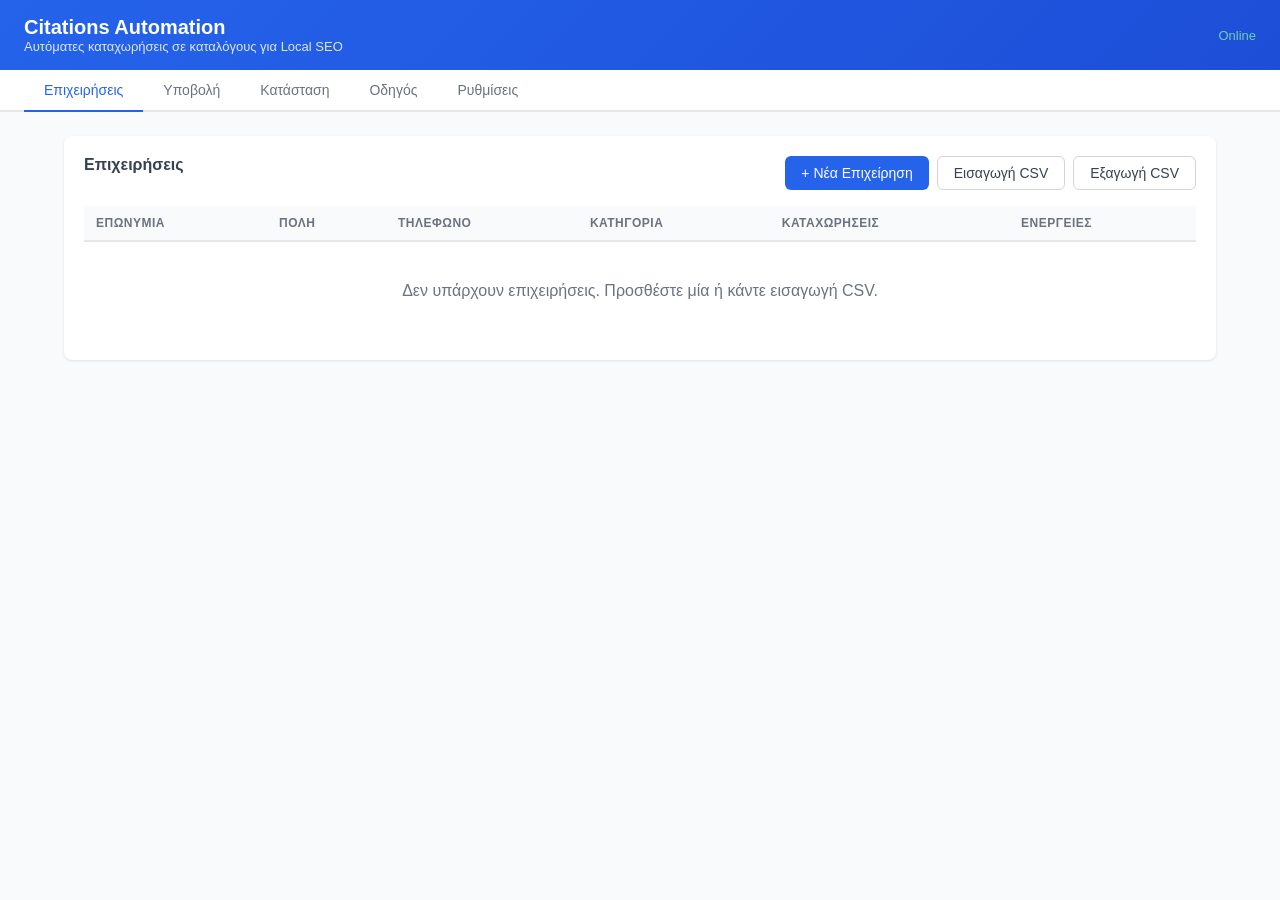
==== static/index.html @ 99df7e49 "Add stealth mode, auto CAPTCHA solving, and settings page - playwright-stealth to avoid bot detectio" ====
<!DOCTYPE html>
<html lang="el">
<head>
    <meta charset="UTF-8">
    <meta name="viewport" content="width=device-width, initial-scale=1.0">
    <title>Citations Automation</title>
    <link rel="stylesheet" href="style.css">
</head>
<body>

<div class="header">
    <div>
        <h1>Citations Automation</h1>
        <div class="subtitle">Αυτόματες καταχωρήσεις σε καταλόγους για Local SEO</div>
    </div>
    <div style="font-size:13px;opacity:0.8" id="connectionStatus">Σύνδεση...</div>
</div>

<div class="tabs">
    <div class="tab active" data-tab="businesses">Επιχειρήσεις</div>
    <div class="tab" data-tab="submit">Υποβολή</div>
    <div class="tab" data-tab="status">Κατάσταση</div>
    <div class="tab" data-tab="guide">Οδηγός</div>
    <div class="tab" data-tab="settings">Ρυθμίσεις</div>
</div>

<div class="content">

    <!-- ΕΠΙΧΕΙΡΗΣΕΙΣ -->
    <div class="tab-content active" id="tab-businesses">
        <div class="card">
            <div style="display:flex;justify-content:space-between;align-items:center;margin-bottom:16px">
                <h2>Επιχειρήσεις</h2>
                <div class="btn-group" style="margin:0">
                    <button class="btn btn-primary" onclick="showBusinessForm()">+ Νέα Επιχείρηση</button>
                    <label class="btn btn-outline">
                        Εισαγωγή CSV
                        <input type="file" accept=".csv" style="display:none" onchange="importCSV(this)">
                    </label>
                    <button class="btn btn-outline" onclick="exportCSV()">Εξαγωγή CSV</button>
                </div>
            </div>
            <div class="table-wrap">
                <table>
                    <thead>
                        <tr>
                            <th>Επωνυμία</th>
                            <th>Πόλη</th>
                            <th>Τηλέφωνο</th>
                            <th>Κατηγορία</th>
                            <th>Καταχωρήσεις</th>
                            <th>Ενέργειες</th>
                        </tr>
                    </thead>
                    <tbody id="businessList"></tbody>
                </table>
                <div class="empty" id="emptyBusinesses">Δεν υπάρχουν επιχειρήσεις. Προσθέστε μία ή κάντε εισαγωγή CSV.</div>
            </div>
        </div>

        <!-- Φόρμα Επιχείρησης -->
        <div class="card" id="businessForm" style="display:none">
            <h2 id="formTitle">Νέα Επιχείρηση</h2>
            <input type="hidden" id="editBusinessId">
            <div class="form-grid">
                <div class="form-group">
                    <label>Επωνυμία (Ελληνικά) *</label>
                    <input type="text" id="f_name" required placeholder="π.χ. Παπαδόπουλος Υδραυλικός">
                </div>
                <div class="form-group">
                    <label>Επωνυμία (Αγγλικά)</label>
                    <input type="text" id="f_name_en" placeholder="π.χ. Papadopoulos Plumbing">
                </div>
                <div class="form-group">
                    <label>Διεύθυνση</label>
                    <input type="text" id="f_address" placeholder="π.χ. Ερμού 15">
                </div>
                <div class="form-group">
                    <label>Πόλη (Ελληνικά)</label>
                    <input type="text" id="f_city" placeholder="π.χ. Αθήνα">
                </div>
                <div class="form-group">
                    <label>Πόλη (Αγγλικά)</label>
                    <input type="text" id="f_city_en" placeholder="π.χ. Athens">
                </div>
                <div class="form-group">
                    <label>Τ.Κ.</label>
                    <input type="text" id="f_postal_code" placeholder="π.χ. 10563">
                </div>
                <div class="form-group">
                    <label>Περιοχή / Νομός</label>
                    <input type="text" id="f_region" placeholder="π.χ. Αττική">
                </div>
                <div class="form-group">
                    <label>Τηλέφωνο</label>
                    <input type="text" id="f_phone" placeholder="π.χ. 210 1234567">
                </div>
                <div class="form-group">
                    <label>Κινητό</label>
                    <input type="text" id="f_mobile" placeholder="π.χ. 69X XXXX XXX">
                </div>
                <div class="form-group">
                    <label>Email</label>
                    <input type="email" id="f_email" placeholder="π.χ. info@example.gr">
                </div>
                <div class="form-group">
                    <label>Website</label>
                    <input type="url" id="f_website" placeholder="π.χ. https://www.example.gr">
                </div>
                <div class="form-group">
                    <label>Κατηγορία (Ελληνικά)</label>
                    <input type="text" id="f_category" placeholder="π.χ. Υδραυλικός">
                </div>
                <div class="form-group">
                    <label>Κατηγορία (Αγγλικά)</label>
                    <input type="text" id="f_category_en" placeholder="π.χ. Plumber">
                </div>
                <div class="form-group">
                    <label>Υπεύθυνος Επικοινωνίας</label>
                    <input type="text" id="f_contact_person" placeholder="π.χ. Γιώργος Παπαδόπουλος">
                </div>
                <div class="form-group">
                    <label>ΑΦΜ</label>
                    <input type="text" id="f_tax_id" placeholder="π.χ. 123456789">
                </div>
                <div class="form-group">
                    <label>Ωράριο</label>
                    <input type="text" id="f_hours" placeholder="π.χ. Δευ-Παρ 09:00-17:00">
                </div>
                <div class="form-group">
                    <label>Facebook</label>
                    <input type="url" id="f_facebook" placeholder="https://facebook.com/...">
                </div>
                <div class="form-group">
                    <label>Instagram</label>
                    <input type="url" id="f_instagram" placeholder="https://instagram.com/...">
                </div>
                <div class="form-group">
                    <label>LinkedIn</label>
                    <input type="url" id="f_linkedin" placeholder="https://linkedin.com/...">
                </div>
                <div class="form-group full">
                    <label>Περιγραφή (Ελληνικά)</label>
                    <textarea id="f_description_gr" placeholder="Σύντομη περιγραφή της επιχείρησης στα ελληνικά..."></textarea>
                </div>
                <div class="form-group full">
                    <label>Περιγραφή (Αγγλικά)</label>
                    <textarea id="f_description_en" placeholder="Short business description in English..."></textarea>
                </div>
            </div>
            <div class="btn-group">
                <button class="btn btn-primary" onclick="saveBusiness()">Αποθήκευση</button>
                <button class="btn btn-outline" onclick="hideBusinessForm()">Ακύρωση</button>
            </div>
        </div>
    </div>

    <!-- ΥΠΟΒΟΛΗ -->
    <div class="tab-content" id="tab-submit">
        <div class="card">
            <h2>1. Επιλέξτε Επιχείρηση</h2>
            <select id="submitBusinessSelect" style="width:100%;padding:10px;border:1px solid var(--gray-300);border-radius:6px;font-size:14px" onchange="onBusinessSelected()">
                <option value="">-- Επιλέξτε επιχείρηση --</option>
            </select>
        </div>

        <div class="card">
            <h2>2. Επιλέξτε Καταλόγους</h2>
            <div style="margin-bottom:10px">
                <button class="btn btn-sm btn-outline" onclick="selectAllDirs()">Επιλογή Όλων</button>
                <button class="btn btn-sm btn-outline" onclick="deselectAllDirs()">Αποεπιλογή Όλων</button>
            </div>
            <div class="dir-grid" id="directoryGrid"></div>
        </div>

        <div class="card">
            <h2>3. Εκκίνηση</h2>
            <p style="font-size:13px;color:var(--gray-500);margin-bottom:12px">
                <strong>Αυτόματη υποβολή:</strong> Ο server ανοίγει browser και συμπληρώνει τις φόρμες αυτόματα.<br>
                <strong>Χειροκίνητη:</strong> Εμφανίζει τα στοιχεία για copy-paste σε κάθε κατάλογο.
            </p>
            <div class="btn-group" style="margin:0">
                <button class="btn btn-success btn-lg" onclick="startAutoSubmit()" id="autoBtn">
                    Αυτόματη Υποβολή
                </button>
                <button class="btn btn-outline btn-lg" onclick="startAutomation()" id="startBtn">
                    Χειροκίνητη (Copy-Paste)
                </button>
            </div>
        </div>

        <div class="card" id="progressCard" style="display:none">
            <h2>Κατάλογοι</h2>
            <div class="progress-list" id="progressList"></div>
        </div>
    </div>

    <!-- ΚΑΤΑΣΤΑΣΗ -->
    <div class="tab-content" id="tab-status">
        <div class="card">
            <h2>Πίνακας Καταχωρήσεων</h2>
            <div class="table-wrap">
                <table class="matrix-table" id="statusMatrix">
                    <thead><tr><th>Επιχείρηση</th></tr></thead>
                    <tbody></tbody>
                </table>
            </div>
            <div class="empty" id="emptyStatus">Δεν υπάρχουν καταχωρήσεις ακόμα.</div>
        </div>
    </div>

    <!-- ΟΔΗΓΟΣ -->
    <div class="tab-content" id="tab-guide">

        <div class="card" style="background:linear-gradient(135deg,#eff6ff,#dbeafe);border:1px solid #bfdbfe">
            <h2 style="margin-bottom:4px">Οδηγός Χρήσης</h2>
            <p style="color:var(--gray-500)">
                Αυτοματοποιημένες καταχωρήσεις επιχειρήσεων σε 8 online καταλόγους για Local SEO.
            </p>
        </div>

        <!-- ΤΙ ΚΑΝΕΙ -->
        <div class="card">
            <h2>Τι κάνει αυτό το εργαλείο;</h2>
            <p style="line-height:1.8">
                Παίρνει τα στοιχεία μιας επιχείρησης (Όνομα, Διεύθυνση, Τηλέφωνο, κλπ) και τα
                <strong>υποβάλλει αυτόματα</strong> σε online καταλόγους επιχειρήσεων.
                Αυτές οι καταχωρήσεις (citations) βοηθούν την επιχείρηση να εμφανίζεται ψηλότερα
                στα τοπικά αποτελέσματα αναζήτησης (Google Maps κλπ).
            </p>
            <p style="line-height:1.8;margin-top:8px">
                Αντί να μπαίνετε χειροκίνητα σε κάθε κατάλογο και να συμπληρώνετε φόρμες,
                το εργαλείο <strong>ανοίγει αυτόματα browser</strong>, συμπληρώνει τα πεδία,
                και σταματάει μόνο όταν χρειάζεται κάτι χειροκίνητο (CAPTCHA, login).
            </p>
            <div style="background:var(--gray-50);padding:14px;border-radius:6px;margin-top:12px;font-size:14px;line-height:1.7">
                <strong>~15-20 λεπτά</strong> ανά επιχείρηση για 8 καταλόγους (αντί 2+ ώρες χειροκίνητα)
            </div>
        </div>

        <!-- ΒΗΜΑΤΑ -->
        <div class="card">
            <h2>Πώς δουλεύει βήμα-βήμα</h2>

            <div class="guide-step">
                <div class="guide-step-number">1</div>
                <div class="guide-step-content">
                    <h3>Προσθέστε επιχείρηση <span style="font-weight:400;color:var(--gray-500)">(tab "Επιχειρήσεις")</span></h3>
                    <p>Πατήστε <strong>"+ Νέα Επιχείρηση"</strong> και συμπληρώστε τα στοιχεία.</p>
                    <div class="guide-fields">
                        <div class="guide-field required">
                            <div class="guide-field-label">Υποχρεωτικά</div>
                            <div>Επωνυμία (Ελληνικά)</div>
                        </div>
                        <div class="guide-field recommended">
                            <div class="guide-field-label">Συνιστώμενα</div>
                            <div>Επωνυμία EN, Διεύθυνση, Πόλη (GR+EN), Τηλέφωνο, Email, Website, Κατηγορία (GR+EN), Περιγραφή (GR+EN)</div>
                        </div>
                    </div>
                    <p style="margin-top:8px;color:var(--gray-500);font-size:13px">
                        Όσο περισσότερα πεδία συμπληρώσετε, τόσο καλύτερα δουλεύει ο αυτοματισμός.
                    </p>
                </div>
            </div>

            <div class="guide-step">
                <div class="guide-step-number">2</div>
                <div class="guide-step-content">
                    <h3>Ξεκινήστε την υποβολή <span style="font-weight:400;color:var(--gray-500)">(tab "Υποβολή")</span></h3>
                    <p>Επιλέξτε την επιχείρηση, τσεκάρετε τους καταλόγους, και πατήστε <strong>"Εκκίνηση Αυτοματισμού"</strong>.</p>
                </div>
            </div>

            <div class="guide-step">
                <div class="guide-step-number">3</div>
                <div class="guide-step-content">
                    <h3>Κατά τον αυτοματισμό</h3>
                    <p>Για κάθε κατάλογο γίνονται τα εξής:</p>
                    <div class="guide-flow">
                        <div class="guide-flow-item">Ανοίγει browser</div>
                        <div class="guide-flow-arrow">&rarr;</div>
                        <div class="guide-flow-item">Πηγαίνει στη σελίδα εγγραφής</div>
                        <div class="guide-flow-arrow">&rarr;</div>
                        <div class="guide-flow-item highlight">Συμπληρώνει αυτόματα τα πεδία</div>
                        <div class="guide-flow-arrow">&rarr;</div>
                        <div class="guide-flow-item warning">Σταματάει - Εμφανίζεται πορτοκαλί μπάρα</div>
                    </div>
                    <p style="margin-top:12px">Εσείς:</p>
                    <ol style="margin-left:20px;line-height:2">
                        <li>Ελέγχετε τα στοιχεία στον browser</li>
                        <li>Λύνετε τυχόν CAPTCHA</li>
                        <li>Πατάτε <strong>"Συνέχεια"</strong> στην πορτοκαλί μπάρα</li>
                    </ol>
                    <p style="margin-top:4px;color:var(--gray-500);font-size:13px">Μετά προχωράει αυτόματα στον επόμενο κατάλογο.</p>
                </div>
            </div>

            <div class="guide-step">
                <div class="guide-step-number">4</div>
                <div class="guide-step-content">
                    <h3>Παρακολούθηση <span style="font-weight:400;color:var(--gray-500)">(tab "Κατάσταση")</span></h3>
                    <p>Πίνακας με όλες τις επιχειρήσεις και τους καταλόγους. Κάθε κελί δείχνει:</p>
                    <div style="display:flex;gap:16px;margin-top:10px;flex-wrap:wrap;align-items:center">
                        <div><span class="badge badge-pending">Εκκρεμεί</span> Δεν έχει υποβληθεί</div>
                        <div><span class="badge badge-running">Σε εξέλιξη</span> Τρέχει τώρα</div>
                        <div><span class="badge badge-waiting">Αναμονή</span> Θέλει ενέργεια</div>
                        <div><span class="badge badge-submitted">Ολοκληρώθηκε</span> Υποβλήθηκε</div>
                        <div><span class="badge badge-error">Σφάλμα</span> Απέτυχε</div>
                    </div>
                </div>
            </div>
        </div>

        <!-- ΚΑΤΑΛΟΓΟΙ -->
        <div class="card">
            <h2>Υποστηριζόμενοι κατάλογοι (8)</h2>
            <table>
                <thead>
                    <tr>
                        <th>Κατάλογος</th>
                        <th>Τύπος</th>
                        <th>Λεπτομέρειες</th>
                    </tr>
                </thead>
                <tbody>
                    <tr>
                        <td><strong>Χρυσός Οδηγός (xo.gr)</strong></td>
                        <td><span class="badge badge-submitted">Ελληνικός</span></td>
                        <td>Ο μεγαλύτερος ελληνικός κατάλογος. Δωρεάν εγγραφή. Αυτόματη συμπλήρωση φόρμας.</td>
                    </tr>
                    <tr>
                        <td><strong>Vrisko.gr (11880)</strong></td>
                        <td><span class="badge badge-submitted">Ελληνικός</span></td>
                        <td>Δεύτερος μεγαλύτερος ελληνικός κατάλογος. Δωρεάν εγγραφή. Αυτόματη συμπλήρωση.</td>
                    </tr>
                    <tr>
                        <td><strong>Europages</strong></td>
                        <td><span class="badge badge-running">Ευρωπαϊκός</span></td>
                        <td>Ευρωπαϊκός B2B κατάλογος. Χρησιμοποιεί την αγγλική επωνυμία/περιγραφή. Δωρεάν.</td>
                    </tr>
                    <tr>
                        <td><strong>Bing Places</strong></td>
                        <td><span class="badge badge-waiting">Παγκόσμιος</span></td>
                        <td>Χάρτες Microsoft/Bing. Προσπαθεί πρώτα import από Google. Χρειάζεται λογαριασμό Microsoft.</td>
                    </tr>
                    <tr>
                        <td><strong>Foursquare</strong></td>
                        <td><span class="badge badge-waiting">Παγκόσμιος</span></td>
                        <td>Τροφοδοτεί Uber, Apple Maps και πολλές άλλες εφαρμογές. Πολύ σημαντικός.</td>
                    </tr>
                    <tr>
                        <td><strong>Apple Business Connect</strong></td>
                        <td><span class="badge badge-waiting">Παγκόσμιος</span></td>
                        <td>Εμφάνιση στο Apple Maps. Χρειάζεται Apple ID. Καθοδηγούμενη διαδικασία claim.</td>
                    </tr>
                    <tr>
                        <td><strong>Cybo</strong></td>
                        <td><span class="badge badge-pending">Διεθνής</span></td>
                        <td>Διεθνής κατάλογος. Αυτόματη συμπλήρωση. Χρησιμοποιεί αγγλικά στοιχεία.</td>
                    </tr>
                    <tr>
                        <td><strong>Infobel</strong></td>
                        <td><span class="badge badge-pending">Ευρωπαϊκός</span></td>
                        <td>Ευρωπαϊκός κατάλογος. Αναζήτηση και claim.</td>
                    </tr>
                </tbody>
            </table>
        </div>

        <!-- TIPS -->
        <div class="card">
            <h2>Σημαντικές συμβουλές</h2>
            <div class="guide-tips">
                <div class="guide-tip">
                    <div class="guide-tip-icon" style="background:#dcfce7;color:var(--success)">!</div>
                    <div>
                        <strong>Συνέπεια στα στοιχεία (NAP)</strong><br>
                        <span style="color:var(--gray-500)">Χρησιμοποιήστε ακριβώς το ίδιο Όνομα, Διεύθυνση και Τηλέφωνο σε όλους τους καταλόγους. Αυτός είναι ο #1 παράγοντας για τα citations.</span>
                    </div>
                </div>
                <div class="guide-tip">
                    <div class="guide-tip-icon" style="background:#dbeafe;color:var(--primary)">!</div>
                    <div>
                        <strong>Συμπληρώστε Ελληνικά ΚΑΙ Αγγλικά</strong><br>
                        <span style="color:var(--gray-500)">Οι ελληνικοί κατάλογοι χρησιμοποιούν τα ελληνικά, οι διεθνείς τα αγγλικά.</span>
                    </div>
                </div>
                <div class="guide-tip">
                    <div class="guide-tip-icon" style="background:#fef3c7;color:var(--warning)">!</div>
                    <div>
                        <strong>Ελέγξτε τα email σας μετά τις υποβολές</strong><br>
                        <span style="color:var(--gray-500)">Οι περισσότεροι κατάλογοι στέλνουν email επαλήθευσης. Πρέπει να πατήσετε τον σύνδεσμο.</span>
                    </div>
                </div>
                <div class="guide-tip">
                    <div class="guide-tip-icon" style="background:#f3e8ff;color:#7c3aed">!</div>
                    <div>
                        <strong>Κάποιοι κατάλογοι θέλουν λογαριασμό</strong><br>
                        <span style="color:var(--gray-500)">Bing &rarr; Microsoft account, Apple &rarr; Apple ID. Φτιάξτε τους πριν ξεκινήσετε.</span>
                    </div>
                </div>
                <div class="guide-tip">
                    <div class="guide-tip-icon" style="background:#fce4ec;color:var(--danger)">!</div>
                    <div>
                        <strong>Μία επιχείρηση τη φορά</strong><br>
                        <span style="color:var(--gray-500)">Ο αυτοματισμός ανοίγει πραγματικά παράθυρα browser. Ολοκληρώστε μία επιχείρηση πριν ξεκινήσετε την επόμενη.</span>
                    </div>
                </div>
                <div class="guide-tip">
                    <div class="guide-tip-icon" style="background:#dcfce7;color:var(--success)">!</div>
                    <div>
                        <strong>Χρησιμοποιήστε συγκεκριμένες κατηγορίες</strong><br>
                        <span style="color:var(--gray-500)">Π.χ. "Υδραυλικός" αντί "Υπηρεσίες". Το εργαλείο τις πληκτρολογεί για autocomplete.</span>
                    </div>
                </div>
            </div>
        </div>

        <!-- ΜΑΖΙΚΗ ΕΙΣΑΓΩΓΗ -->
        <div class="card">
            <h2>Μαζική εισαγωγή με CSV</h2>
            <p style="line-height:1.8;margin-bottom:12px">
                Για πολλές επιχειρήσεις μαζί, φτιάξτε ένα αρχείο CSV (π.χ. στο Excel/Google Sheets)
                και κάντε κλικ στο "Εισαγωγή CSV". Το εργαλείο αναγνωρίζει πολλά ονόματα στηλών:
            </p>
            <div style="overflow-x:auto">
                <table style="font-size:13px">
                    <thead>
                        <tr><th>Πεδίο</th><th>Αποδεκτά ονόματα στηλών</th></tr>
                    </thead>
                    <tbody>
                        <tr><td>Επωνυμία</td><td><code>business_name</code>, <code>company_name</code>, <code>eponymia</code>, <code>name</code></td></tr>
                        <tr><td>Διεύθυνση</td><td><code>address</code>, <code>dieuthinsi</code>, <code>street</code></td></tr>
                        <tr><td>Πόλη</td><td><code>city</code>, <code>poli</code></td></tr>
                        <tr><td>Τ.Κ.</td><td><code>postal_code</code>, <code>zip</code>, <code>tk</code></td></tr>
                        <tr><td>Τηλέφωνο</td><td><code>phone</code>, <code>tilefono</code>, <code>tel</code></td></tr>
                        <tr><td>Κινητό</td><td><code>mobile</code>, <code>kinito</code></td></tr>
                        <tr><td>Email</td><td><code>email</code></td></tr>
                        <tr><td>Website</td><td><code>website</code>, <code>url</code></td></tr>
                        <tr><td>Κατηγορία</td><td><code>category</code>, <code>kategoria</code></td></tr>
                        <tr><td>Περιγραφή</td><td><code>description_gr</code>, <code>perigrafi</code></td></tr>
                        <tr><td>ΑΦΜ</td><td><code>tax_id</code>, <code>afm</code></td></tr>
                        <tr><td>Νομός</td><td><code>region</code>, <code>nomos</code></td></tr>
                        <tr><td>Ωράριο</td><td><code>hours</code>, <code>ores</code></td></tr>
                    </tbody>
                </table>
            </div>
        </div>

        <!-- ΑΝΤΙΜΕΤΩΠΙΣΗ ΠΡΟΒΛΗΜΑΤΩΝ -->
        <div class="card">
            <h2>Αντιμετώπιση προβλημάτων</h2>
            <table style="font-size:13px">
                <thead><tr><th style="width:35%">Πρόβλημα</th><th>Λύση</th></tr></thead>
                <tbody>
                    <tr>
                        <td>Δεν ανοίγει browser</td>
                        <td>Βεβαιωθείτε ότι είναι εγκατεστημένο το Playwright: <code>python3 -m playwright install chromium</code></td>
                    </tr>
                    <tr>
                        <td>Τα πεδία δεν συμπληρώνονται σωστά</td>
                        <td>Ο κατάλογος μπορεί να άλλαξε τη σελίδα του. Τα selectors στα αρχεία automation χρειάζονται ενημέρωση.</td>
                    </tr>
                    <tr>
                        <td>Ο αυτοματισμός κολλάει</td>
                        <td>Ελέγξτε το παράθυρο browser για popups ή dialogs. Κλείστε τα χειροκίνητα και πατήστε "Συνέχεια".</td>
                    </tr>
                    <tr>
                        <td>Σφάλμα "No active automation"</td>
                        <td>Ο αυτοματισμός μπορεί να τελείωσε ή να απέτυχε. Ελέγξτε τον πίνακα προόδου.</td>
                    </tr>
                    <tr>
                        <td>Το CSV δεν φορτώνει</td>
                        <td>Βεβαιωθείτε ότι το αρχείο είναι UTF-8 και έχει header row με αναγνωρίσιμα ονόματα στηλών.</td>
                    </tr>
                </tbody>
            </table>
        </div>

    </div>

    <!-- ΡΥΘΜΙΣΕΙΣ -->
    <div class="tab-content" id="tab-settings">
        <div class="card">
            <h2>CAPTCHA Solver (2Captcha)</h2>
            <p style="font-size:13px;color:var(--gray-500);margin-bottom:12px">
                Για αυτόματη επίλυση CAPTCHA χρειάζεται λογαριασμός στο
                <a href="https://2captcha.com/?from=23telegramdeveloperbots" target="_blank">2captcha.com</a>.
                Κόστος: ~$2-3 ανά 1000 CAPTCHAs. Χωρίς αυτό, ο αυτοματισμός σταματάει στα CAPTCHA.
            </p>
            <div class="form-grid" style="max-width:500px">
                <div class="form-group">
                    <label>2Captcha API Key</label>
                    <input type="text" id="setting_twocaptcha" placeholder="Εισάγετε το API key...">
                </div>
            </div>
            <div class="btn-group">
                <button class="btn btn-primary" onclick="saveCaptchaKey()">Αποθήκευση</button>
            </div>
            <div id="captchaStatus" style="margin-top:10px;font-size:13px;color:var(--gray-500)"></div>
        </div>

        <div class="card">
            <h2>Automation Server</h2>
            <p style="font-size:13px;color:var(--gray-500);margin-bottom:8px">
                Σύνδεση με τον VPS server που τρέχει τον αυτοματισμό.
            </p>
            <div style="display:flex;gap:10px;align-items:center">
                <span style="font-size:14px;font-weight:500">Status:</span>
                <span id="serverStatus" class="badge badge-pending">Checking...</span>
            </div>
        </div>
    </div>

</div>


<script src="supabase-config.js"></script>
<script src="app.js"></script>
</body>
</html>
---- static/style.css ----
:root {
    --primary: #2563eb;
    --primary-dark: #1d4ed8;
    --success: #16a34a;
    --warning: #d97706;
    --danger: #dc2626;
    --gray-50: #f9fafb;
    --gray-100: #f3f4f6;
    --gray-200: #e5e7eb;
    --gray-300: #d1d5db;
    --gray-500: #6b7280;
    --gray-700: #374151;
    --gray-900: #111827;
    --radius: 8px;
}

* { box-sizing: border-box; margin: 0; padding: 0; }

body {
    font-family: -apple-system, BlinkMacSystemFont, 'Segoe UI', Roboto, sans-serif;
    background: var(--gray-50);
    color: var(--gray-900);
    min-height: 100vh;
}

/* Header */
.header {
    background: linear-gradient(135deg, var(--primary) 0%, var(--primary-dark) 100%);
    color: white;
    padding: 16px 24px;
    display: flex;
    align-items: center;
    justify-content: space-between;
    box-shadow: 0 2px 8px rgba(0,0,0,0.15);
}
.header h1 { font-size: 20px; font-weight: 600; }
.header .subtitle { font-size: 13px; opacity: 0.85; }

/* Tabs */
.tabs {
    display: flex;
    background: white;
    border-bottom: 2px solid var(--gray-200);
    padding: 0 24px;
}
.tab {
    padding: 12px 20px;
    cursor: pointer;
    font-size: 14px;
    font-weight: 500;
    color: var(--gray-500);
    border-bottom: 2px solid transparent;
    margin-bottom: -2px;
    transition: all 0.2s;
}
.tab:hover { color: var(--gray-700); }
.tab.active { color: var(--primary); border-bottom-color: var(--primary); }

/* Content */
.content { padding: 24px; max-width: 1200px; margin: 0 auto; }
.tab-content { display: none; }
.tab-content.active { display: block; }

/* Cards */
.card {
    background: white;
    border-radius: var(--radius);
    box-shadow: 0 1px 3px rgba(0,0,0,0.1);
    padding: 20px;
    margin-bottom: 16px;
}
.card h2 { font-size: 16px; margin-bottom: 16px; color: var(--gray-700); }

/* Forms */
.form-grid {
    display: grid;
    grid-template-columns: repeat(auto-fill, minmax(280px, 1fr));
    gap: 12px;
}
.form-group { display: flex; flex-direction: column; }
.form-group label {
    font-size: 12px;
    font-weight: 600;
    color: var(--gray-500);
    margin-bottom: 4px;
    text-transform: uppercase;
    letter-spacing: 0.5px;
}
.form-group input, .form-group textarea, .form-group select {
    padding: 8px 12px;
    border: 1px solid var(--gray-300);
    border-radius: 6px;
    font-size: 14px;
    transition: border-color 0.2s;
}
.form-group input:focus, .form-group textarea:focus {
    outline: none;
    border-color: var(--primary);
    box-shadow: 0 0 0 3px rgba(37, 99, 235, 0.1);
}
.form-group textarea { min-height: 80px; resize: vertical; }
.form-group.full { grid-column: 1 / -1; }

/* Buttons */
.btn {
    padding: 8px 16px;
    border: none;
    border-radius: 6px;
    font-size: 14px;
    font-weight: 500;
    cursor: pointer;
    transition: all 0.2s;
    display: inline-flex;
    align-items: center;
    gap: 6px;
}
.btn-primary { background: var(--primary); color: white; }
.btn-primary:hover { background: var(--primary-dark); }
.btn-success { background: var(--success); color: white; }
.btn-success:hover { background: #15803d; }
.btn-danger { background: var(--danger); color: white; }
.btn-danger:hover { background: #b91c1c; }
.btn-outline {
    background: white;
    color: var(--gray-700);
    border: 1px solid var(--gray-300);
}
.btn-outline:hover { background: var(--gray-50); }
.btn-sm { padding: 5px 10px; font-size: 12px; }
.btn-lg { padding: 12px 24px; font-size: 16px; }

.btn-group { display: flex; gap: 8px; margin-top: 16px; }

/* Table */
.table-wrap { overflow-x: auto; }
table { width: 100%; border-collapse: collapse; font-size: 14px; }
th { text-align: left; padding: 10px 12px; background: var(--gray-50); color: var(--gray-500); font-size: 12px; text-transform: uppercase; letter-spacing: 0.5px; border-bottom: 2px solid var(--gray-200); }
td { padding: 10px 12px; border-bottom: 1px solid var(--gray-100); }
tr:hover td { background: var(--gray-50); }

/* Status badges */
.badge {
    display: inline-block;
    padding: 2px 8px;
    border-radius: 12px;
    font-size: 11px;
    font-weight: 600;
    text-transform: uppercase;
}
.badge-pending { background: var(--gray-100); color: var(--gray-500); }
.badge-running { background: #dbeafe; color: var(--primary); }
.badge-submitted { background: #dcfce7; color: var(--success); }
.badge-error { background: #fee2e2; color: var(--danger); }
.badge-waiting { background: #fef3c7; color: var(--warning); }

/* Directory checkboxes */
.dir-grid {
    display: grid;
    grid-template-columns: repeat(auto-fill, minmax(260px, 1fr));
    gap: 10px;
}
.dir-item {
    display: flex;
    align-items: center;
    gap: 10px;
    padding: 12px;
    border: 1px solid var(--gray-200);
    border-radius: 6px;
    cursor: pointer;
    transition: all 0.2s;
}
.dir-item:hover { border-color: var(--primary); background: #eff6ff; }
.dir-item.selected { border-color: var(--primary); background: #eff6ff; }
.dir-item input[type="checkbox"] { width: 18px; height: 18px; accent-color: var(--primary); }
.dir-item .dir-info { flex: 1; }
.dir-item .dir-name { font-weight: 600; font-size: 14px; }
.dir-item .dir-type { font-size: 12px; color: var(--gray-500); }

/* Progress */
.progress-list { display: flex; flex-direction: column; gap: 10px; }
.progress-item {
    display: flex;
    align-items: center;
    gap: 12px;
    padding: 12px;
    background: var(--gray-50);
    border-radius: 6px;
    border-left: 3px solid var(--gray-300);
}
.progress-item.running { border-left-color: var(--primary); background: #eff6ff; }
.progress-item.waiting { border-left-color: var(--warning); background: #fffbeb; }
.progress-item.success { border-left-color: var(--success); background: #f0fdf4; }
.progress-item.error { border-left-color: var(--danger); background: #fef2f2; }
.progress-item .dir-label { font-weight: 600; min-width: 200px; }
.progress-item .message { flex: 1; font-size: 13px; color: var(--gray-500); }

/* Status matrix */
.matrix-table th, .matrix-table td { text-align: center; padding: 8px; }
.matrix-table th:first-child, .matrix-table td:first-child { text-align: left; }

/* CSV area */
.csv-area {
    margin-top: 12px;
    display: flex;
    gap: 12px;
    align-items: center;
    flex-wrap: wrap;
}

/* Empty state */
.empty { text-align: center; padding: 40px; color: var(--gray-500); }

/* Directory cards (submit tab) */
.dir-card {
    background: white;
    border: 1px solid var(--gray-200);
    border-radius: var(--radius);
    margin-bottom: 14px;
    overflow: hidden;
    transition: all 0.2s;
}
.dir-card.done { border-color: var(--success); opacity: 0.7; }
.dir-card.done .dir-card-header { background: #f0fdf4; }
.dir-card.opened { border-color: var(--primary); }
.dir-card-header {
    display: flex;
    justify-content: space-between;
    align-items: center;
    padding: 14px 16px;
    background: var(--gray-50);
    border-bottom: 1px solid var(--gray-100);
    flex-wrap: wrap;
    gap: 8px;
}
.dir-card-header strong { font-size: 15px; margin-right: 8px; }
.dir-card-actions { display: flex; gap: 6px; }

/* Copy fields */
.copy-fields { padding: 10px 16px; }
.copy-row {
    display: flex;
    align-items: center;
    gap: 10px;
    padding: 6px 0;
    border-bottom: 1px solid var(--gray-50);
}
.copy-row:last-child { border-bottom: none; }
.copy-label {
    font-size: 12px;
    font-weight: 600;
    color: var(--gray-500);
    min-width: 100px;
    text-transform: uppercase;
    letter-spacing: 0.3px;
}
.copy-value {
    flex: 1;
    font-size: 14px;
    color: var(--gray-900);
    overflow: hidden;
    text-overflow: ellipsis;
    white-space: nowrap;
}
.copy-btn { flex-shrink: 0; font-size: 11px !important; padding: 3px 8px !important; }
.copy-btn.copied { background: var(--success) !important; color: white !important; border-color: var(--success) !important; }

/* Guide - Steps */
.guide-step {
    display: flex;
    gap: 16px;
    margin-bottom: 24px;
    padding-bottom: 24px;
    border-bottom: 1px solid var(--gray-100);
}
.guide-step:last-child { border-bottom: none; margin-bottom: 0; padding-bottom: 0; }
.guide-step-number {
    flex-shrink: 0;
    width: 36px;
    height: 36px;
    background: var(--primary);
    color: white;
    border-radius: 50%;
    display: flex;
    align-items: center;
    justify-content: center;
    font-weight: 700;
    font-size: 16px;
}
.guide-step-content { flex: 1; }
.guide-step-content h3 { font-size: 15px; margin-bottom: 6px; }
.guide-step-content p { font-size: 14px; line-height: 1.7; color: var(--gray-700); }

/* Guide - Fields */
.guide-fields { display: flex; gap: 10px; margin-top: 10px; flex-wrap: wrap; }
.guide-field {
    padding: 8px 14px;
    border-radius: 6px;
    font-size: 13px;
    line-height: 1.6;
}
.guide-field.required { background: #fee2e2; border: 1px solid #fca5a5; }
.guide-field.recommended { background: #dbeafe; border: 1px solid #93c5fd; }
.guide-field-label { font-weight: 700; font-size: 11px; text-transform: uppercase; letter-spacing: 0.5px; margin-bottom: 2px; }

/* Guide - Flow */
.guide-flow {
    display: flex;
    align-items: center;
    gap: 8px;
    margin-top: 10px;
    flex-wrap: wrap;
}
.guide-flow-item {
    padding: 8px 14px;
    background: var(--gray-50);
    border: 1px solid var(--gray-200);
    border-radius: 6px;
    font-size: 13px;
    font-weight: 500;
}
.guide-flow-item.highlight { background: #dcfce7; border-color: #86efac; color: var(--success); }
.guide-flow-item.warning { background: #fef3c7; border-color: #fcd34d; color: var(--warning); }
.guide-flow-arrow { color: var(--gray-300); font-size: 18px; font-weight: 700; }

/* Guide - Tips */
.guide-tips { display: flex; flex-direction: column; gap: 12px; }
.guide-tip {
    display: flex;
    gap: 12px;
    align-items: flex-start;
    padding: 12px;
    background: var(--gray-50);
    border-radius: 8px;
}
.guide-tip-icon {
    flex-shrink: 0;
    width: 28px;
    height: 28px;
    border-radius: 50%;
    display: flex;
    align-items: center;
    justify-content: center;
    font-weight: 800;
    font-size: 14px;
}
.guide-tip strong { display: block; margin-bottom: 2px; font-size: 14px; }

/* Responsive */
@media (max-width: 768px) {
    .form-grid { grid-template-columns: 1fr; }
    .dir-grid { grid-template-columns: 1fr; }
    .content { padding: 12px; }
    .guide-step { flex-direction: column; gap: 8px; }
    .guide-flow { flex-direction: column; }
    .guide-flow-arrow { transform: rotate(90deg); }
    .guide-fields { flex-direction: column; }
}
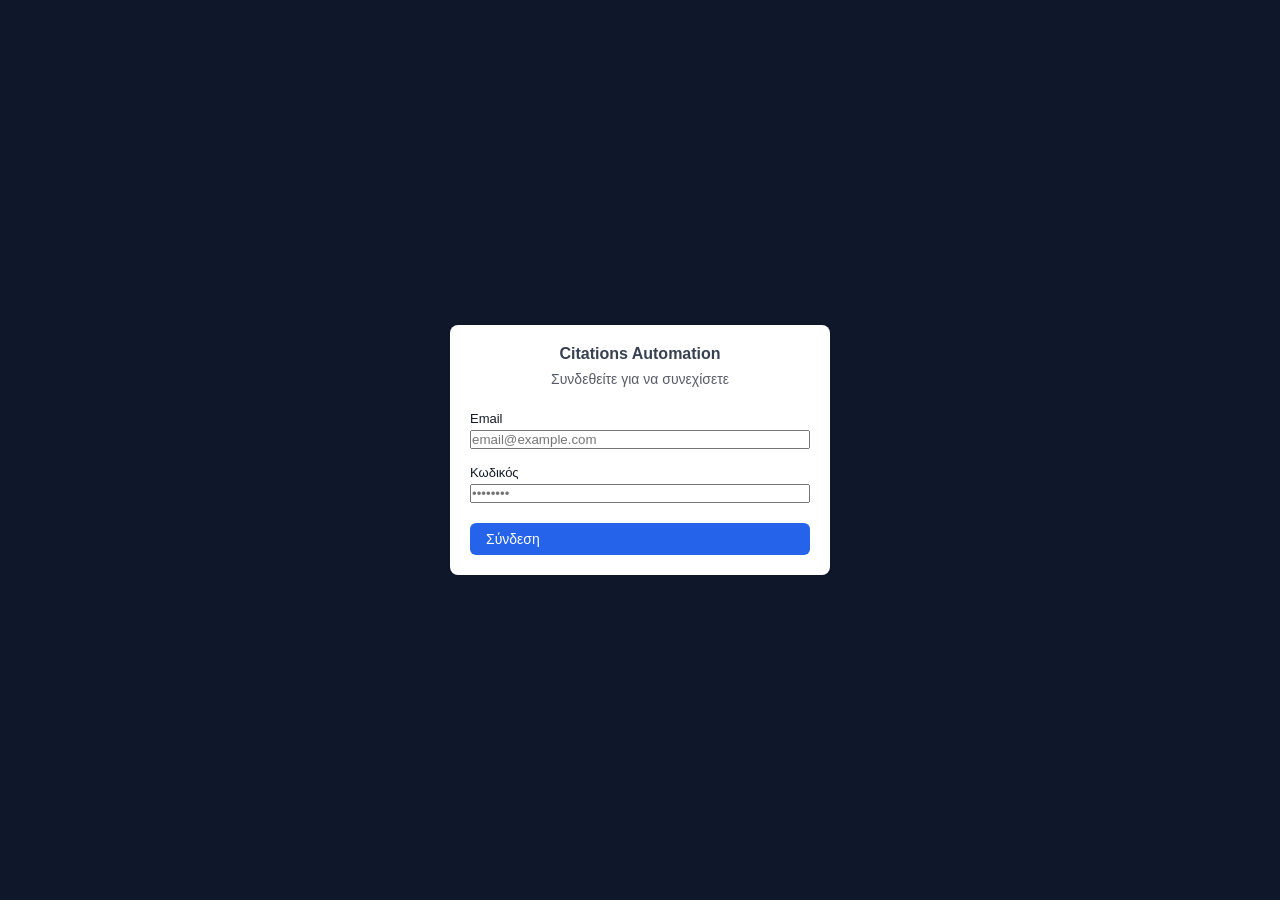
==== commit 9c5109d2: "Add login screen with Supabase Auth Email/password authentication required to access the app. Sessio" ====
--- a/static/index.html
+++ b/static/index.html
@@ -8,12 +8,37 @@
 </head>
 <body>
 
+<!-- LOGIN SCREEN -->
+<div id="loginScreen" style="display:flex;align-items:center;justify-content:center;min-height:100vh;background:#0f172a">
+    <div class="card" style="max-width:380px;width:100%;margin:20px">
+        <h2 style="text-align:center;margin-bottom:8px">Citations Automation</h2>
+        <p style="text-align:center;opacity:0.7;margin-bottom:24px;font-size:14px">Συνδεθείτε για να συνεχίσετε</p>
+        <div style="margin-bottom:16px">
+            <label style="display:block;margin-bottom:4px;font-size:13px">Email</label>
+            <input type="email" id="loginEmail" class="input" placeholder="email@example.com" style="width:100%">
+        </div>
+        <div style="margin-bottom:20px">
+            <label style="display:block;margin-bottom:4px;font-size:13px">Κωδικός</label>
+            <input type="password" id="loginPassword" class="input" placeholder="••••••••" style="width:100%"
+                onkeydown="if(event.key==='Enter')doLogin()">
+        </div>
+        <div id="loginError" style="color:#f87171;font-size:13px;margin-bottom:12px;display:none"></div>
+        <button class="btn btn-primary" style="width:100%" onclick="doLogin()">Σύνδεση</button>
+    </div>
+</div>
+
+<!-- MAIN APP (hidden until login) -->
+<div id="mainApp" style="display:none">
+
 <div class="header">
     <div>
         <h1>Citations Automation</h1>
         <div class="subtitle">Αυτόματες καταχωρήσεις σε καταλόγους για Local SEO</div>
     </div>
-    <div style="font-size:13px;opacity:0.8" id="connectionStatus">Σύνδεση...</div>
+    <div style="display:flex;align-items:center;gap:12px">
+        <div style="font-size:13px;opacity:0.8" id="connectionStatus">Σύνδεση...</div>
+        <button class="btn btn-outline" style="font-size:12px;padding:4px 12px" onclick="doLogout()">Αποσύνδεση</button>
+    </div>
 </div>
 
 <div class="tabs">
@@ -515,7 +540,77 @@
 </div>
 
 
+</div><!-- /mainApp -->
+
 <script src="supabase-config.js"></script>
 <script src="app.js"></script>
+<script>
+// Login via Supabase Auth
+async function doLogin() {
+    const email = document.getElementById('loginEmail').value.trim();
+    const pass = document.getElementById('loginPassword').value;
+    const errEl = document.getElementById('loginError');
+    errEl.style.display = 'none';
+
+    if (!email || !pass) {
+        errEl.textContent = 'Συμπληρώστε email και κωδικό';
+        errEl.style.display = 'block';
+        return;
+    }
+
+    try {
+        const res = await fetch(`${SUPABASE_URL}/auth/v1/token?grant_type=password`, {
+            method: 'POST',
+            headers: {
+                'apikey': SUPABASE_ANON_KEY,
+                'Content-Type': 'application/json',
+            },
+            body: JSON.stringify({ email, password: pass }),
+        });
+        const data = await res.json();
+
+        if (data.access_token) {
+            localStorage.setItem('citations_token', data.access_token);
+            localStorage.setItem('citations_email', email);
+            showApp();
+        } else {
+            errEl.textContent = data.error_description || data.msg || 'Λάθος email ή κωδικός';
+            errEl.style.display = 'block';
+        }
+    } catch (e) {
+        errEl.textContent = 'Σφάλμα σύνδεσης. Δοκιμάστε ξανά.';
+        errEl.style.display = 'block';
+    }
+}
+
+function showApp() {
+    document.getElementById('loginScreen').style.display = 'none';
+    document.getElementById('mainApp').style.display = 'block';
+}
+
+function doLogout() {
+    localStorage.removeItem('citations_token');
+    localStorage.removeItem('citations_email');
+    document.getElementById('mainApp').style.display = 'none';
+    document.getElementById('loginScreen').style.display = 'flex';
+}
+
+// Auto-login if token exists
+(function checkSession() {
+    const token = localStorage.getItem('citations_token');
+    if (token) {
+        // Verify token is still valid
+        fetch(`${SUPABASE_URL}/auth/v1/user`, {
+            headers: {
+                'apikey': SUPABASE_ANON_KEY,
+                'Authorization': `Bearer ${token}`,
+            },
+        }).then(r => {
+            if (r.ok) showApp();
+            else doLogout();
+        }).catch(() => doLogout());
+    }
+})();
+</script>
 </body>
 </html>
